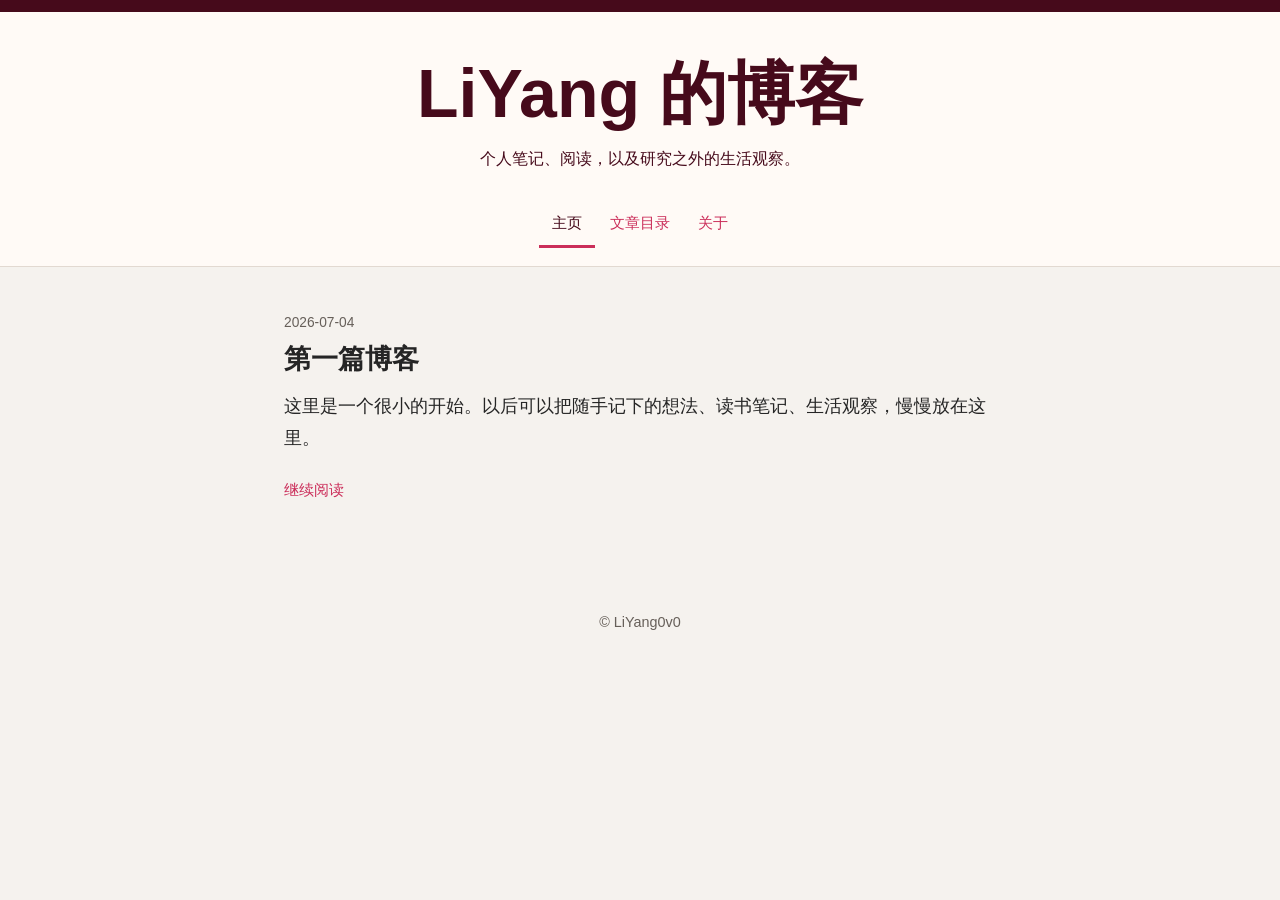
==== index.html @ 28706632 "Add minimalist blog site" ====
<!doctype html>
<html lang="zh-Hans">
<head>
  <meta charset="utf-8">
  <meta name="viewport" content="width=device-width, initial-scale=1">
  <title>LiYang 的博客</title>
  <meta name="description" content="LiYang 的个人博客：笔记、阅读、研究之外的观察。">
  <link rel="stylesheet" href="style.css">
</head>
<body>
  <header class="site-header">
    <div class="site-branding">
      <h1 class="site-title"><a href="index.html">LiYang 的博客</a></h1>
      <p class="site-description">个人笔记、阅读，以及研究之外的生活观察。</p>
    </div>

    <nav class="main-navigation" aria-label="主导航">
      <a href="index.html" aria-current="page">主页</a>
      <a href="archive.html">文章目录</a>
      <a href="about.html">关于</a>
    </nav>
  </header>

  <main class="site-main">
    <article class="post-card">
      <header class="entry-header">
        <p class="entry-date">2026-07-04</p>
        <h2 class="entry-title"><a href="posts/first-post.html">第一篇博客</a></h2>
      </header>
      <div class="entry-summary">
        <p>这里是一个很小的开始。以后可以把随手记下的想法、读书笔记、生活观察，慢慢放在这里。</p>
      </div>
      <p class="read-more"><a href="posts/first-post.html">继续阅读</a></p>
    </article>
  </main>

  <footer class="site-footer">
    <p>© LiYang0v0</p>
  </footer>
</body>
</html>
---- style.css ----
:root {
  --background: #f5f2ee;
  --text: #252525;
  --muted: #665f59;
  --accent: #cb2e5a;
  --accent-dark: #460a1b;
  --rule: #e2d9d1;
  --nav-bg: #fffaf6;
}

* {
  box-sizing: border-box;
}

body {
  margin: 0;
  background: var(--background);
  color: var(--text);
  font-family: "Noto Sans SC", "Noto Sans CJK SC", "PingFang SC", "Hiragino Sans GB", "Microsoft YaHei", Arial, sans-serif;
  font-size: 18px;
  line-height: 1.75;
}

a {
  color: var(--accent);
  text-decoration: none;
}

a:hover,
a:focus {
  color: var(--accent-dark);
  text-decoration: underline;
}

.site-header {
  border-top: 12px solid var(--accent-dark);
  border-bottom: 1px solid var(--rule);
  background: var(--nav-bg);
}

.site-branding,
.main-navigation,
.site-main,
.site-footer {
  max-width: 760px;
  margin: 0 auto;
  padding-right: 24px;
  padding-left: 24px;
}

.site-branding {
  padding-top: 44px;
  padding-bottom: 30px;
  text-align: center;
}

.site-title {
  margin: 0;
  font-size: clamp(2.4rem, 6vw, 4.25rem);
  line-height: 1.1;
  font-weight: 800;
  letter-spacing: 0;
}

.site-title a {
  color: var(--accent-dark);
}

.site-title a:hover,
.site-title a:focus {
  text-decoration: none;
}

.site-description {
  margin: 14px 0 0;
  color: var(--accent-dark);
  font-size: 1rem;
}

.main-navigation {
  display: flex;
  flex-wrap: wrap;
  justify-content: center;
  gap: 2px;
  padding-bottom: 18px;
}

.main-navigation a {
  padding: 8px 13px;
  border-bottom: 3px solid transparent;
  color: var(--accent);
  font-size: 0.92rem;
}

.main-navigation a:hover,
.main-navigation a:focus,
.main-navigation a[aria-current="page"] {
  border-bottom-color: var(--accent);
  color: var(--accent-dark);
  text-decoration: none;
}

.site-main {
  padding-top: 44px;
  padding-bottom: 28px;
}

.post-card,
.post,
.page-content {
  margin-bottom: 52px;
}

.entry-date {
  margin: 0 0 6px;
  color: var(--muted);
  font-size: 0.86rem;
}

.entry-title {
  margin: 0 0 14px;
  font-size: 1.7rem;
  line-height: 1.35;
}

.entry-title a {
  color: var(--text);
}

.entry-title a:hover,
.entry-title a:focus {
  color: var(--accent);
}

.entry-summary p,
.entry-content p,
.page-content p {
  margin: 0 0 1.25em;
  text-align: left;
}

.read-more {
  margin-top: 18px;
  font-size: 0.94rem;
}

.archive-list {
  list-style: none;
  margin: 0;
  padding: 0;
}

.archive-list li {
  display: grid;
  grid-template-columns: 9.5em 1fr;
  gap: 12px;
  padding: 12px 0;
  border-bottom: 1px solid var(--rule);
}

.archive-list time {
  color: var(--muted);
  font-size: 0.92rem;
}

.site-footer {
  padding-top: 12px;
  padding-bottom: 42px;
  color: var(--muted);
  font-size: 0.9rem;
  text-align: center;
}

@media (max-width: 560px) {
  body {
    font-size: 17px;
  }

  .site-branding,
  .main-navigation,
  .site-main,
  .site-footer {
    padding-right: 18px;
    padding-left: 18px;
  }

  .site-branding {
    padding-top: 34px;
  }

  .archive-list li {
    display: block;
  }

  .archive-list time {
    display: block;
    margin-bottom: 2px;
  }
}
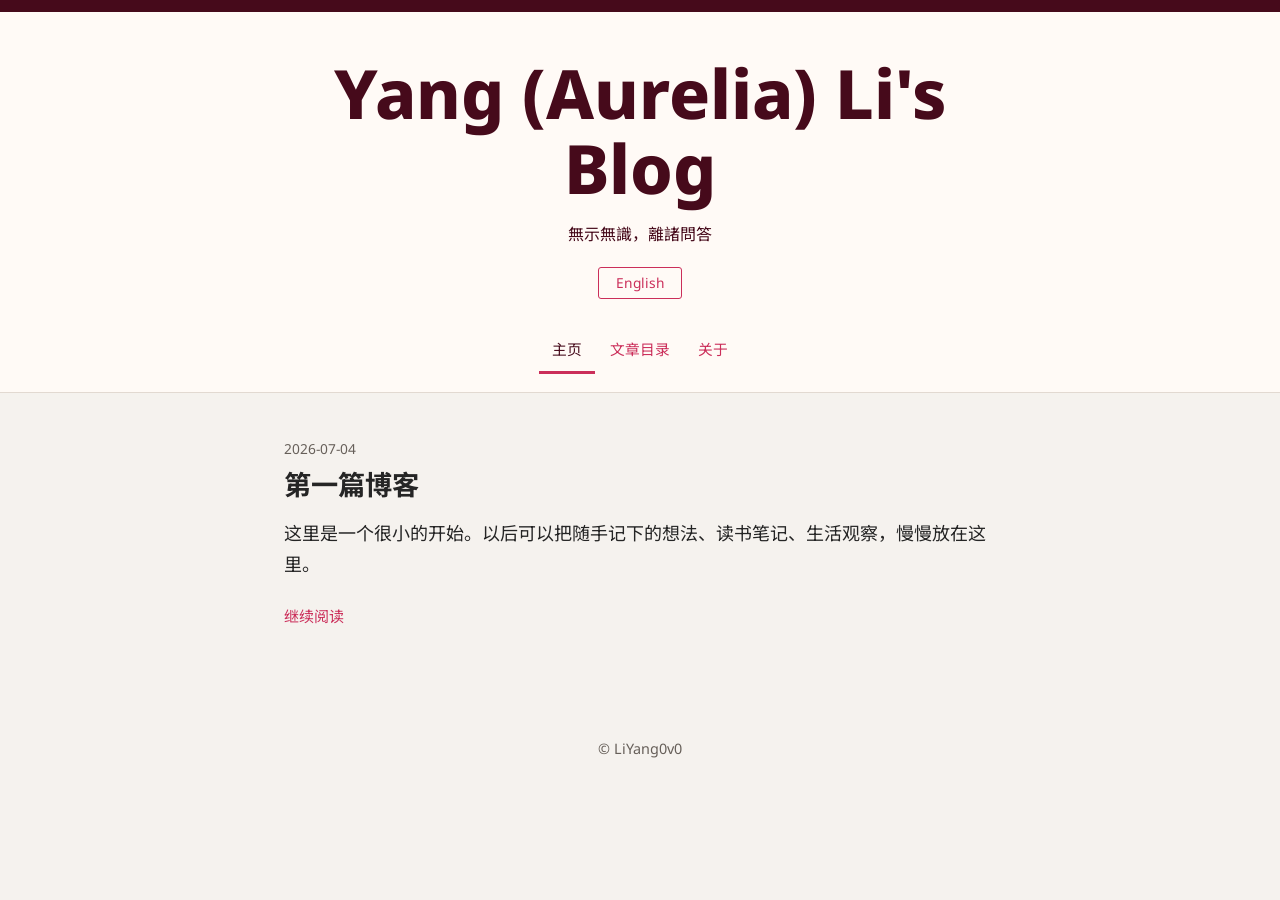
==== commit 2deb940b: "Add bilingual blog toggle and Noto Sans styling" ====
--- a/index.html
+++ b/index.html
@@ -1,23 +1,30 @@
 <!doctype html>
-<html lang="zh-Hans">
+<html lang="zh-Hans" data-lang="zh">
 <head>
   <meta charset="utf-8">
   <meta name="viewport" content="width=device-width, initial-scale=1">
-  <title>LiYang 的博客</title>
-  <meta name="description" content="LiYang 的个人博客：笔记、阅读、研究之外的观察。">
+  <title>Yang (Aurelia) Li's Blog</title>
+  <meta name="description" content="Yang (Aurelia) Li's bilingual personal blog.">
   <link rel="stylesheet" href="style.css">
+  <script src="script.js" defer></script>
 </head>
 <body>
   <header class="site-header">
     <div class="site-branding">
-      <h1 class="site-title"><a href="index.html">LiYang 的博客</a></h1>
-      <p class="site-description">个人笔记、阅读，以及研究之外的生活观察。</p>
+      <h1 class="site-title"><a href="index.html">Yang (Aurelia) Li's Blog</a></h1>
+      <p class="site-description">
+        <span data-lang="zh">無示無識，離諸問答</span>
+        <span data-lang="en" hidden>No showing, no knowing; beyond all questions and answers.</span>
+      </p>
+      <div class="language-tools">
+        <button class="language-toggle" type="button" data-lang-toggle>English</button>
+      </div>
     </div>
 
     <nav class="main-navigation" aria-label="主导航">
-      <a href="index.html" aria-current="page">主页</a>
-      <a href="archive.html">文章目录</a>
-      <a href="about.html">关于</a>
+      <a href="index.html" aria-current="page" data-i18n-zh="主页" data-i18n-en="Home">主页</a>
+      <a href="archive.html" data-i18n-zh="文章目录" data-i18n-en="Archive">文章目录</a>
+      <a href="about.html" data-i18n-zh="关于" data-i18n-en="About">关于</a>
     </nav>
   </header>
 
@@ -25,12 +32,22 @@
     <article class="post-card">
       <header class="entry-header">
         <p class="entry-date">2026-07-04</p>
-        <h2 class="entry-title"><a href="posts/first-post.html">第一篇博客</a></h2>
+        <h2 class="entry-title">
+          <a href="posts/first-post.html">
+            <span data-lang="zh">第一篇博客</span>
+            <span data-lang="en" hidden>First Post</span>
+          </a>
+        </h2>
       </header>
       <div class="entry-summary">
-        <p>这里是一个很小的开始。以后可以把随手记下的想法、读书笔记、生活观察，慢慢放在这里。</p>
+        <div data-lang="zh">
+          <p>这里是一个很小的开始。以后可以把随手记下的想法、读书笔记、生活观察，慢慢放在这里。</p>
+        </div>
+        <div data-lang="en" hidden>
+          <p>This is a small beginning. Later, notes, reading fragments, and ordinary observations can slowly gather here.</p>
+        </div>
       </div>
-      <p class="read-more"><a href="posts/first-post.html">继续阅读</a></p>
+      <p class="read-more"><a href="posts/first-post.html" data-i18n-zh="继续阅读" data-i18n-en="Continue reading">继续阅读</a></p>
     </article>
   </main>
 
--- a/style.css
+++ b/style.css
@@ -1,3 +1,5 @@
+@import url("https://fonts.googleapis.com/css2?family=Noto+Sans:wght@400;500;700;800&family=Noto+Sans+SC:wght@400;500;700;900&display=swap");
+
 :root {
   --background: #f5f2ee;
   --text: #252525;
@@ -16,7 +18,7 @@
   margin: 0;
   background: var(--background);
   color: var(--text);
-  font-family: "Noto Sans SC", "Noto Sans CJK SC", "PingFang SC", "Hiragino Sans GB", "Microsoft YaHei", Arial, sans-serif;
+  font-family: "Noto Sans", "Noto Sans SC", "Noto Sans CJK SC", "PingFang SC", "Hiragino Sans GB", "Microsoft YaHei", Arial, sans-serif;
   font-size: 18px;
   line-height: 1.75;
 }
@@ -77,6 +79,29 @@
   font-size: 1rem;
 }
 
+.language-tools {
+  margin-top: 18px;
+}
+
+.language-toggle {
+  min-width: 84px;
+  padding: 7px 13px;
+  border: 1px solid var(--accent);
+  border-radius: 3px;
+  background: transparent;
+  color: var(--accent);
+  font: inherit;
+  font-size: 0.86rem;
+  line-height: 1.2;
+  cursor: pointer;
+}
+
+.language-toggle:hover,
+.language-toggle:focus {
+  border-color: var(--accent-dark);
+  color: var(--accent-dark);
+}
+
 .main-navigation {
   display: flex;
   flex-wrap: wrap;
@@ -163,6 +188,10 @@
   font-size: 0.92rem;
 }
 
+[hidden] {
+  display: none !important;
+}
+
 .site-footer {
   padding-top: 12px;
   padding-bottom: 42px;
